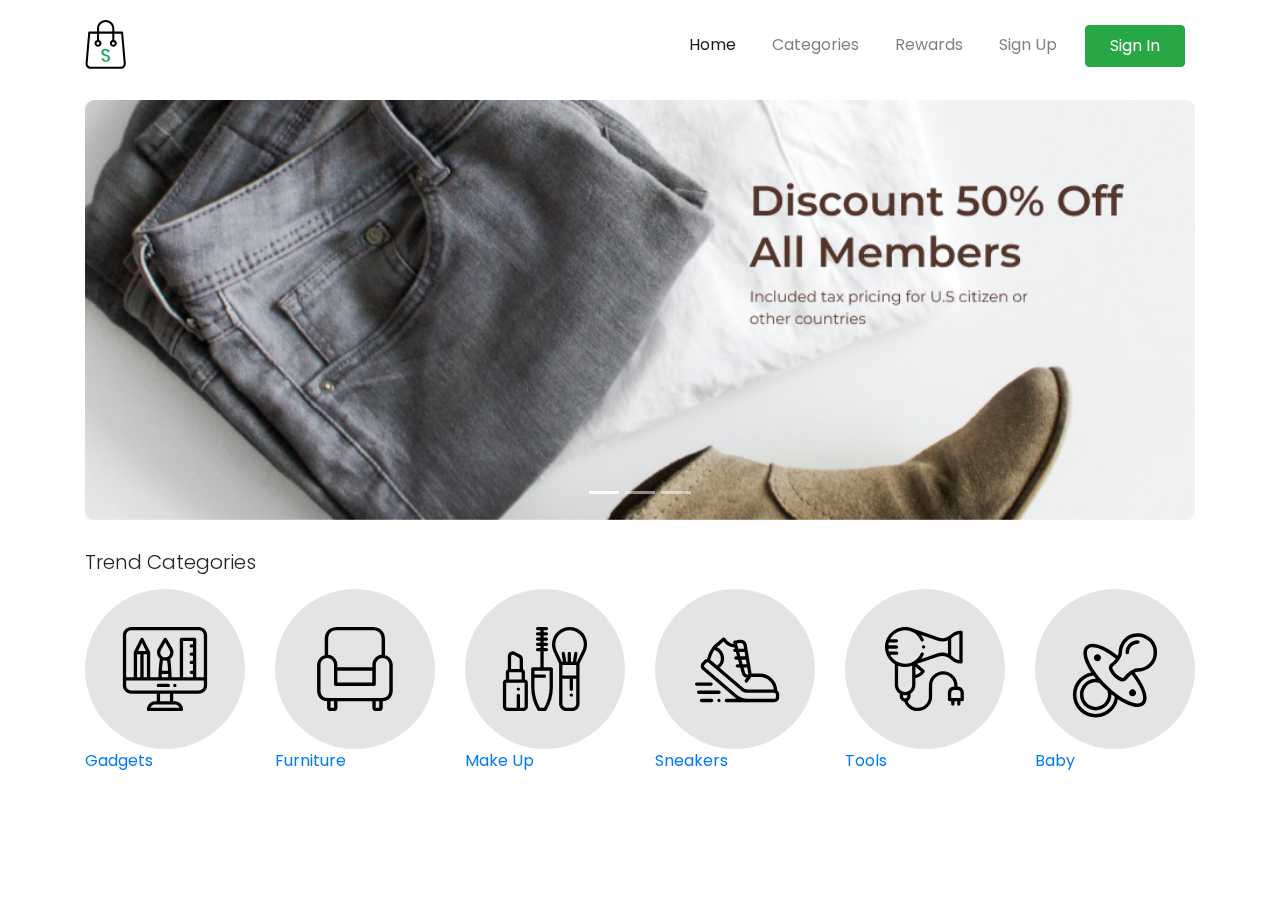
==== index.html @ ef74f42e "first commit" ====
<!DOCTYPE html>
<html lang="en">
  <head>
    <meta charset="utf-8" />
    <meta
      name="viewport"
      content="width=device-width, initial-scale=1, shrink-to-fit=no"
    />
    <meta name="description" content="" />
    <meta name="author" content="" />

    <title>Store - Your Best Marketplace</title>

    <link href="https://unpkg.com/aos@2.3.1/dist/aos.css" rel="stylesheet" />
    <link href="style/main.css" rel="stylesheet" />
  </head>

  <body>
  <!-- TODO 3 Make navigation bar markup -->
  <nav
      class="navbar navbar-expand-lg navbar-light 
      navbar-store fixed-top navbar-fixed-top"
      data-aos="fade-down">
      <div class="container">
        <a class="navbar-brand" href="/index.html">
          <img src="/images/logo.svg" alt="" />
        </a>
        <button
          class="navbar-toggler"
          type="button"
          data-toggle="collapse"
          data-target="#navbarResponsive"
          aria-controls="navbarResponsive"
          aria-expanded="false"
          aria-label="Toggle navigation"
        >
          <span class="navbar-toggler-icon"></span>
        </button>
        <div class="collapse navbar-collapse" id="navbarResponsive">
          <ul class="navbar-nav ml-auto">
            <li class="nav-item active">
              <a class="nav-link" href="/">Home </a>
            </li>
            <li class="nav-item">
              <a class="nav-link" href="/categories.html">Categories</a>
            </li>
            <li class="nav-item">
              <a class="nav-link" href="#">Rewards</a>
            </li>
            <li class="nav-item">
              <a class="nav-link" href="/register.html">Sign Up</a>
            </li>
            <li class="nav-item">
              <a
                class="btn btn-success nav-link px-4 text-white"
                href="/login.html"
                >Sign In</a
              >
            </li>
          </ul>
        </div>
      </div>
    </nav>

    <div class="page-content page-home">
    
      <!-- TODO 7 Make Carousel -->
    <section class="store-carousel">
      <div class="container">
        <div class="row">
          <div class="col-lg-12" data-aos="zoom-in">
            <div class="carousel slide" id="storeCarousel" data-ride="carousel">
              <ol class="carousel-indicators">
                <li class="active" data-target="#storeCarousel" data-slide-to="0"></li>
                <li data-target="#storeCarousel" data-slide-to="1"></li>
                <li data-target="#storeCarousel" data-slide-to="2"></li>
              </ol>
              <div class="carousel-inner">
                <div class="carousel-item active">
                  <img src="/images/banner-tiga.jpg" alt="" class="d-block w-100">
                </div>
                <div class="carousel-item">
                  <img src="/images/banner-tiga.jpg" alt="" class="d-block w-100">
                </div>
                <div class="carousel-item">
                  <img src="/images/banner-tiga.jpg" alt="" class="d-block w-100">
                </div>
              </div>
            </div>
          </div>
        </div>
      </div> 
    </section>

    <!-- TODO 8 Make Trend Categories -->
    <section class="store-trend-categories">
      <div class="container">
        <div class="row">
          <div class="col-12" data-aos="fade-up">
            <h5>Trend Categories</h5>
          </div>
        </div>
        <div class="row">
            <div class="col-4 col-md-3 col-lg-2" data-aos="fade-up" data-aos-delay="100">
              <a href="#" class="component-categories d-block">
                <div class="categories-image">
                  <img src="/images/categories-gadgets.svg" alt="" class="w-100">
                </div>
                <p class="categories-text">Gadgets</p>
              </a>
            </div>
            <div class="col-4 col-md-3 col-lg-2" data-aos="fade-up" data-aos-delay="100">
              <a href="#" class="component-categories d-block">
                <div class="categories-image">
                  <img src="/images/categories-furniture.svg" alt="" class="w-100">
                </div>
                <p class="categories-text">Furniture</p>
              </a>
            </div>
            <div class="col-4 col-md-3 col-lg-2" data-aos="fade-up" data-aos-delay="100">
              <a href="#" class="component-categories d-block">
                <div class="categories-image">
                  <img src="/images/categories-makeup.svg" alt="" class="w-100">
                </div>
                <p class="categories-text">Make Up</p>
              </a>
            </div>
            <div class="col-4 col-md-3 col-lg-2" data-aos="fade-up" data-aos-delay="100">
              <a href="#" class="component-categories d-block">
                <div class="categories-image">
                  <img src="/images/categories-sneaker.svg" alt="" class="w-100">
                </div>
                <p class="categories-text">Sneakers</p>
              </a>
            </div>
            <div class="col-4 col-md-3 col-lg-2" data-aos="fade-up" data-aos-delay="100">
              <a href="#" class="component-categories d-block">
                <div class="categories-image">
                  <img src="/images/categories-tools.svg" alt="" class="w-100">
                </div>
                <p class="categories-text">Tools</p>
              </a>
            </div>
            <div class="col-4 col-md-3 col-lg-2" data-aos="fade-up" data-aos-delay="100">
              <a href="#" class="component-categories d-block">
                <div class="categories-image">
                  <img src="/images/categories-baby.svg" alt="" class="w-100">
                </div>
                <p class="categories-text">Baby</p>
              </a>
            </div>
        </div>
      </div>
    </section>

    </div>

    <!-- Bootstrap core JavaScript -->
    <script src="/vendor/jquery/jquery.slim.min.js"></script>
    <script src="/vendor/bootstrap/js/bootstrap.bundle.min.js"></script>
    <script src="https://unpkg.com/aos@2.3.1/dist/aos.js"></script>
    <script>
      AOS.init();
    </script>
    <script src="/script/navbar-scroll.js"></script>
  </body>
</html>
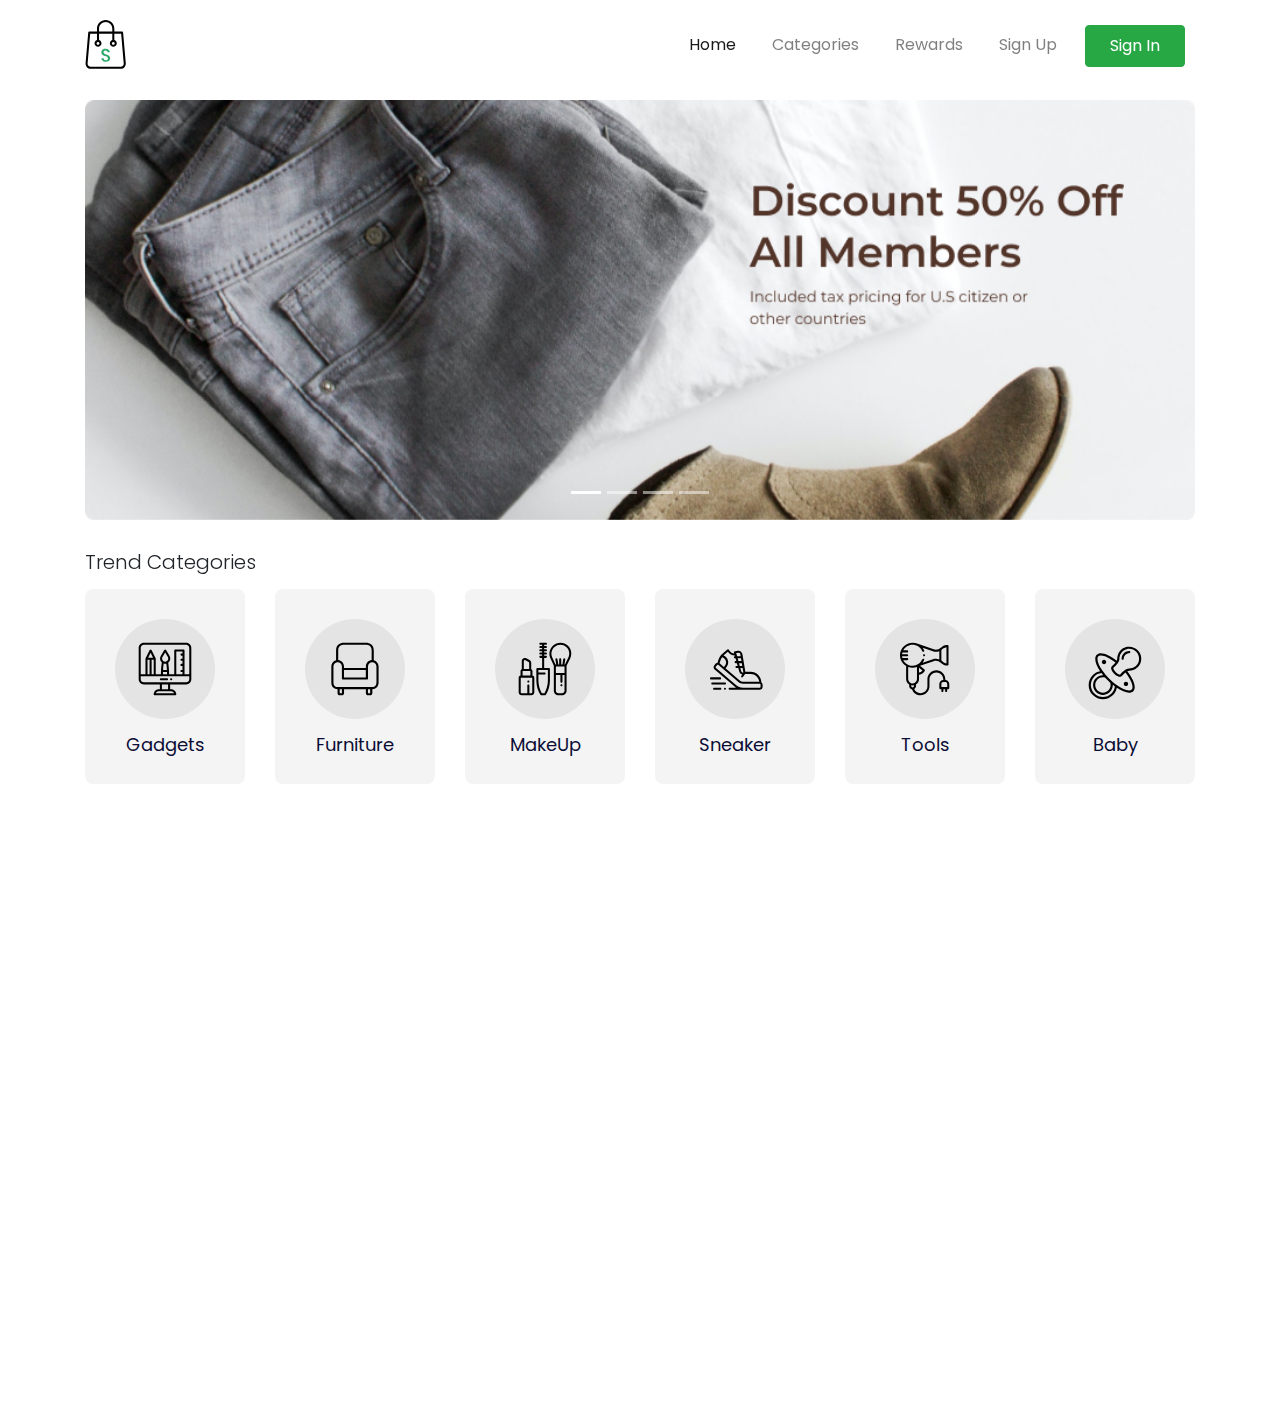
==== commit 94ce5b2c: "product changes" ====
--- a/index.html
+++ b/index.html
@@ -74,6 +74,7 @@
                 <li class="active" data-target="#storeCarousel" data-slide-to="0"></li>
                 <li data-target="#storeCarousel" data-slide-to="1"></li>
                 <li data-target="#storeCarousel" data-slide-to="2"></li>
+                <li data-target="#storeCarousel" data-slide-to="3"></li>
               </ol>
               <div class="carousel-inner">
                 <div class="carousel-item active">
@@ -85,6 +86,9 @@
                 <div class="carousel-item">
                   <img src="/images/banner-tiga.jpg" alt="" class="d-block w-100">
                 </div>
+                <div class="carousel-item">
+                  <img src="/images/banner-tiga.jpg" alt="" class="d-block w-100">
+                </div>
               </div>
             </div>
           </div>
@@ -101,59 +105,158 @@
           </div>
         </div>
         <div class="row">
-            <div class="col-4 col-md-3 col-lg-2" data-aos="fade-up" data-aos-delay="100">
-              <a href="#" class="component-categories d-block">
-                <div class="categories-image">
-                  <img src="/images/categories-gadgets.svg" alt="" class="w-100">
-                </div>
-                <p class="categories-text">Gadgets</p>
-              </a>
-            </div>
-            <div class="col-4 col-md-3 col-lg-2" data-aos="fade-up" data-aos-delay="100">
+          <div class="col-4 col-md-3 col-lg-2" data-aos="fade-up" data-aos-delay="100">
+            <a href="#" class="component-categories d-block">
+              <div class="categories-image">
+                <img src="/images/categories-gadgets.svg" alt="" class="w-100">
+              </div>
+              <p class="categories-text">
+                Gadgets
+              </p>
+            </a>
+          </div>
+            <div class="col-4 col-md-3 col-lg-2" data-aos="fade-up" data-aos-delay="200">
               <a href="#" class="component-categories d-block">
                 <div class="categories-image">
                   <img src="/images/categories-furniture.svg" alt="" class="w-100">
                 </div>
-                <p class="categories-text">Furniture</p>
+                <p class="categories-text">
+                  Furniture
+                </p>
               </a>
             </div>
-            <div class="col-4 col-md-3 col-lg-2" data-aos="fade-up" data-aos-delay="100">
-              <a href="#" class="component-categories d-block">
-                <div class="categories-image">
-                  <img src="/images/categories-makeup.svg" alt="" class="w-100">
-                </div>
-                <p class="categories-text">Make Up</p>
-              </a>
-            </div>
-            <div class="col-4 col-md-3 col-lg-2" data-aos="fade-up" data-aos-delay="100">
-              <a href="#" class="component-categories d-block">
-                <div class="categories-image">
-                  <img src="/images/categories-sneaker.svg" alt="" class="w-100">
-                </div>
-                <p class="categories-text">Sneakers</p>
-              </a>
-            </div>
-            <div class="col-4 col-md-3 col-lg-2" data-aos="fade-up" data-aos-delay="100">
-              <a href="#" class="component-categories d-block">
-                <div class="categories-image">
-                  <img src="/images/categories-tools.svg" alt="" class="w-100">
-                </div>
-                <p class="categories-text">Tools</p>
-              </a>
-            </div>
-            <div class="col-4 col-md-3 col-lg-2" data-aos="fade-up" data-aos-delay="100">
-              <a href="#" class="component-categories d-block">
-                <div class="categories-image">
-                  <img src="/images/categories-baby.svg" alt="" class="w-100">
-                </div>
-                <p class="categories-text">Baby</p>
-              </a>
-            </div>
+            <div class="col-4 col-md-3 col-lg-2" data-aos="fade-up" data-aos-delay="300">
+            <a href="#" class="component-categories d-block">
+              <div class="categories-image">
+                <img src="/images/categories-makeup.svg" alt="" class="w-100">
+              </div>
+              <p class="categories-text">
+                MakeUp
+              </p>
+            </a>
+          </div>
+          <div class="col-4 col-md-3 col-lg-2" data-aos="fade-up" data-aos-delay="400">
+            <a href="#" class="component-categories d-block">
+              <div class="categories-image">
+                <img src="/images/categories-sneaker.svg" alt="" class="w-100">
+              </div>
+              <p class="categories-text">
+                Sneaker
+              </p>
+            </a>
+          </div>
+          <div class="col-4 col-md-3 col-lg-2" data-aos="fade-up" data-aos-delay="500">
+            <a href="#" class="component-categories d-block">
+              <div class="categories-image">
+                <img src="/images/categories-tools.svg" alt="" class="w-100">
+              </div>
+              <p class="categories-text">
+                Tools
+              </p>
+            </a>
+          </div>
+          <div class="col-4 col-md-3 col-lg-2" data-aos="fade-up" data-aos-delay="600">
+            <a href="#" class="component-categories d-block">
+              <div class="categories-image">
+                <img src="/images/categories-baby.svg" alt="" class="w-100">
+              </div>
+              <p class="categories-text">
+                Baby
+              </p>
+            </a>
+          </div>
         </div>
       </div>
     </section>
 
-    </div>
+    
+    <!-- TODO 10 New Product Markup -->
+    <section class="store-new-products">
+      <div class="container">
+         <div class="row">
+            <div class="col-12" data-aos="fade-up">
+              <h5>New Products</h5>
+            </div>
+         </div>
+       <div class="row">
+         <div class="col-6 col-md-4 col-lg-3" data-aos="fade-up" data-aos-delay="100">
+            <a href="/details.html" class="component-products d-block">
+               <div class="products-thumbnail">
+                  <div class="products-image" style="background-image: url('/images/product-card-1.png')"></div>
+               </div>
+               <div class="products-text">Apple Watch 4</div>
+               <div class="products-price">$890</div>
+            </a>
+          </div>
+          <div class="col-6 col-md-4 col-lg-3" data-aos="fade-up" data-aos-delay="200">
+            <a href="/details.html" class="component-products d-block">
+               <div class="products-thumbnail">
+                  <div class="products-image" style="background-image: url('/images/product-card-2.png')"></div>
+               </div>
+               <div class="products-text">Orange Bogotta</div>
+               <div class="products-price">$94,509</div>
+            </a>
+          </div>
+          <div class="col-6 col-md-4 col-lg-3" data-aos="fade-up" data-aos-delay="300">
+            <a href="/details.html" class="component-products d-block">
+               <div class="products-thumbnail">
+                  <div class="products-image" style="background-image: url('/images/products-sofa-ternyaman.jpg')"></div>
+               </div>
+               <div class="products-text">Sofa Ternyaman</div>
+               <div class="products-price">$12,321</div>
+            </a>
+          </div>
+          <div class="col-6 col-md-4 col-lg-3" data-aos="fade-up" data-aos-delay="400">
+            <a href="/details.html" class="component-products d-block">
+               <div class="products-thumbnail">
+                  <div class="products-image" style="background-image: url('/images/products-bubuk-maketti.jpg')"></div>
+               </div>
+               <div class="products-text">Bubuk super Menghilang</div>
+               <div class="products-price">$99</div>
+            </a>
+          </div>
+          <div class="col-6 col-md-4 col-lg-3" data-aos="fade-up" data-aos-delay="500">
+            <a href="/details.html" class="component-products d-block">
+               <div class="products-thumbnail">
+                  <div class="products-image" style="background-image: url('/images/product-card-5.png')"></div>
+               </div>
+               <div class="products-text">Sprei terbang</div>
+               <div class="products-price">$0</div>
+            </a>
+           </div>
+           <div class="col-6 col-md-4 col-lg-3" data-aos="fade-up" data-aos-delay="600">
+             <a href="/details.html" class="component-products d-block">
+                <div class="products-thumbnail">
+                   <div class="products-image" style="background-image: url('/images/products-mavic-kawe.jpg')"></div>
+                </div>
+                <div class="products-text">Keran kawe</div>
+                <div class="products-price">$113</div>
+             </a>
+           </div>
+           <div class="col-6 col-md-4 col-lg-3" data-aos="fade-up" data-aos-delay="700">
+              <a href="/details.html" class="component-products d-block">
+                 <div class="products-thumbnail">
+                    <div class="products-image" style="background-image: url('/images/products-black-edition-nike.jpg')"></div>
+                 </div>
+                 <div class="products-text">Sepatu ajaib</div>
+                 <div class="products-price">$94,2</div>
+              </a>
+            </div>
+            <div class="col-6 col-md-4 col-lg-3" data-aos="fade-up" data-aos-delay="800">
+               <a href="/details.html" class="component-products d-block">
+                  <div class="products-thumbnail">
+                     <div class="products-image" style="background-image: url('/images/products-monkey-toys.jpg')"></div>
+                  </div>
+                  <div class="products-text">Monkey Toys </div>
+                  <div class="products-price">$46</div>
+               </a>
+            </div>
+         </div>
+      </div>
+   </section>
+   
+   
+  </div>
 
     <!-- Bootstrap core JavaScript -->
     <script src="/vendor/jquery/jquery.slim.min.js"></script>
